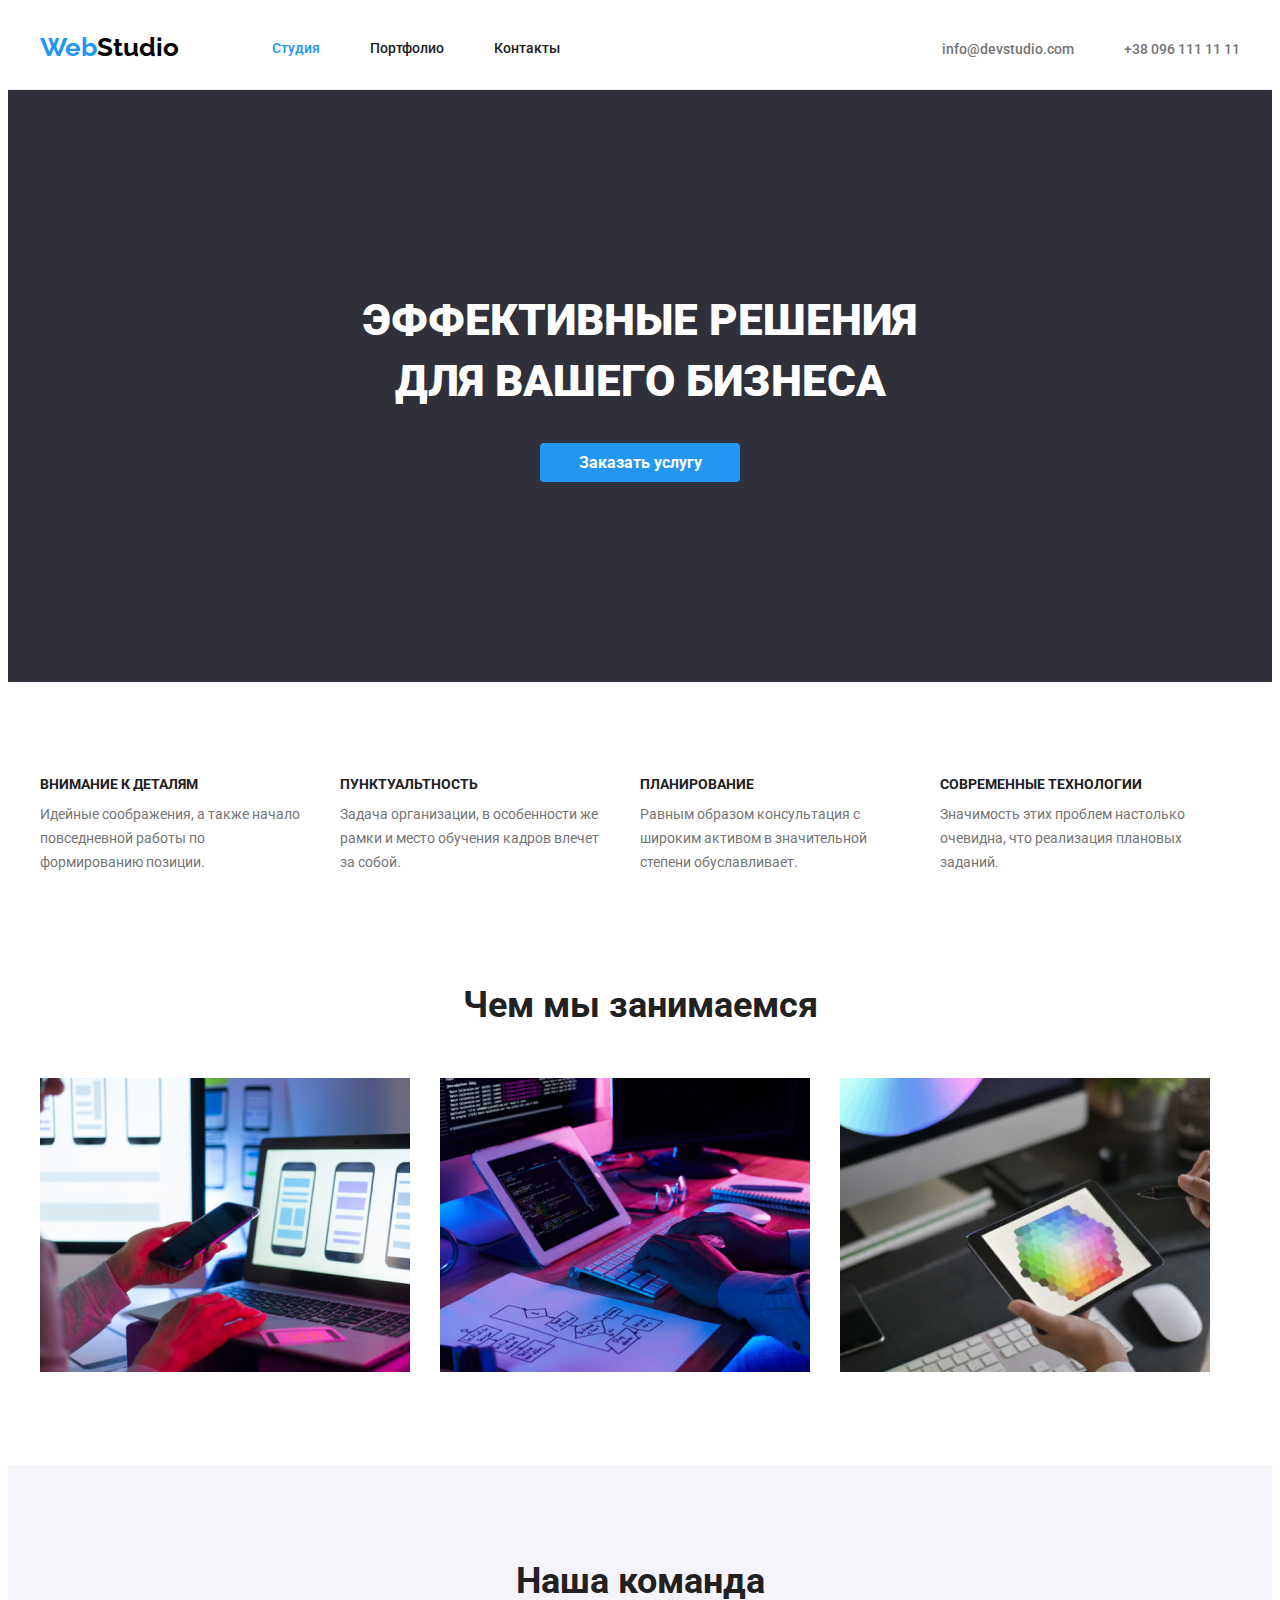
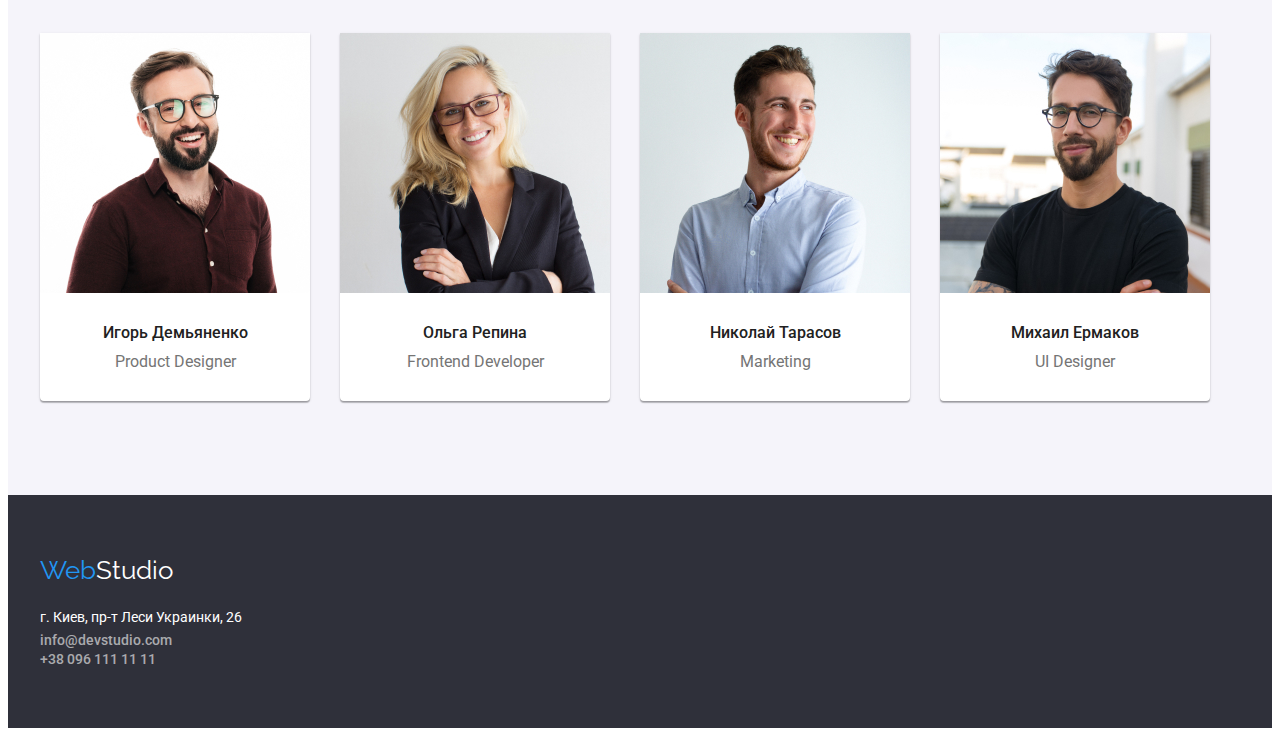
==== index.html @ 7666242a "Initial commit" ====
<!DOCTYPE html>
<html lang="ru">

<head>
    <meta charset="UTF-8">
    <meta http-equiv="X-UA-Compatible" content="IE=edge">
    <meta name="viewport" content="width=device-width, initial-scale=1.0">
    <title>My business</title>
    <link rel="preconnect" href="https://fonts.googleapis.com">
    <link rel="preconnect" href="https://fonts.gstatic.com" crossorigin>
    <link
        href="https://fonts.googleapis.com/css2?family=Raleway:wght@700&family=Roboto:wght@400;500;700;900&display=swap"
        rel="stylesheet">
<link rel="stylesheet" href="https://cdnjs.cloudflare.com/ajax/libs/modern-normalize/1.1.0/modern-normalize.min.css"
    integrity="sha512-wpPYUAdjBVSE4KJnH1VR1HeZfpl1ub8YT/NKx4PuQ5NmX2tKuGu6U/JRp5y+Y8XG2tV+wKQpNHVUX03MfMFn9Q=="
    crossorigin="anonymous" referrerpolicy="no-referrer" />
    <link rel="stylesheet" href="./css/style.css">
</head>

<body>
    <!--Шапка сайта-->
    <header class="heder-line">
    <div class="container header">
        <nav class="nav">
            <a href="index.html" class="logo" lang="en">Web<span class="text-logo">Studio</span></a>
            <ul class="site-nav list">
                <li class="site"> <a href="./index.html" class="link-site current">Студия</a></li>
                <li class="site"> <a href="./portfolio.html" class="link-site">Портфолио</a></li>
                <li class="site"> <a href="./contact.html" class="link-site">Контакты</a></li>
            </ul>
        </nav>

        <ul class="auth-nav list">
            <li class="site"><a href="mailto:info@devstudio.com" class="link-auth">info@devstudio.com</a></li>
            <li class="site"> <a href="tell:+380961111111" class="link-auth">+38 096 111 11 11</a> </li>
        </ul>
    </div>
    </header>

    
    <main>
        <!--Герои-->
        <section class="hero">
            <h1 class="hero-text">ЭФФЕКТИВНЫЕ РЕШЕНИЯ <br> ДЛЯ ВАШЕГО БИЗНЕСА</h1>
            <button type="button" class="button-hero">Заказать услугу</button>
        </section>
    </main>

    
          <!--Преимущества-->
    <section class="benefits section">
        
            <h2 hidden>Для сеймантики</h2>
            <div class="container">
            <ul class="benefits-list">

                <li class="element">
                    <h3 class="benefits-title">ВНИМАНИЕ К ДЕТАЛЯМ</h3>
                    <p class="benefits-text">
                        Идейные соображения, а также начало повседневной работы по формированию позиции.
                    </p>
                </li>
            
                <li class="element">
                    <h3 class="benefits-title">ПУНКТУАЛЬТНОСТЬ</h3>
                    <p class="benefits-text">
                        Задача организации, в особенности же рамки и место обучения кадров влечет за собой.
                    </p>
                </li>
            
                <li class="element">
                    <h3 class="benefits-title">ПЛАНИРОВАНИЕ</h3>
                    <p class="benefits-text">
                        Равным образом консультация с широким активом в значительной степени обуславливает.
                    </p>
                </li>
            
                <li class="element">
                    <h3 class="benefits-title">СОВРЕМЕННЫЕ ТЕХНОЛОГИИ</h3>
                    <p class="benefits-text">
                        Значимость этих проблем настолько очевидна, что реализация плановых заданий.
                    </p>
                </li>
            </ul>
        </div>
        
    </section>


    <!--Примеры работ-->
    <section class="section-work">
        <div class="container">

        <h2 class="work">Чем мы занимаемся</h2>

        <ul class="work-list">
            <li class="foto">
                <img class="image" src="img/box2.jpg" alt="photo box2" width="370" height="294">
            </li>
            <li class="foto">
                <img class="image" src="img/box1.jpg" alt="photo box1" width="370" height="294">
            </li>
            <li class="foto">
                <img class="image" src="img/box3.jpg" alt="photo box3" width="370" height="294">
            </li>
        </ul>
        </div>
    </section>




    <!--Команда-->
    <section class="team section">
        
        <h2 class="team-title">Наша команда</h2>
        <div class="container album">
            <ul class=" team-album">

                <!--Igor-->
                <li class="team-list">
                    <img class="portret" src="img/Igor1.jpg" alt="photo igor" width="270" height="260">
                    <div class="team-info">
                        <h3 class="name-title">Игорь Демьяненко</h3>
                        <p class="position">Product Designer</p>
                    </div>
                </li>

                <!--Olga-->
                <li class="team-list">
                    <img class="portret" src="img/Olga2.jpg" alt="photo olga" width="270" height="260">
                    <div class="team-info">
                        <h3 class="name-title">Ольга Репина</h3>
                        <p class="position">Frontend Developer</p>
                    </div>
                </li>

                <!--Nikolay-->
                <li class="team-list">
                    <img class="portret" src="img/Nikolay3.jpg" alt="photo nikolay" width="270" height="260">
                    <div class="team-info">
                        <h3 class="name-title">Николай Тарасов</h3>
                        <p class="position">Marketing</p>
                    </div>
                </li>

                <!--Mikhail-->
                <li class="team-list">
                    <img class="portret" src="img/Mikhail4.jpg" alt="photo mikhail" width="270" height="260">
                    <div class="team-info">
                        <h3 class="name-title">Михаил Ермаков</h3>
                        <p class="position">UI Designer</p>
                    </div>
                </li>

            </ul>
        </div>
       
    </section>
    
  
   
    <!--Футер-->
    <footer class="footer">
        <div class="container">
            <a href="index.html" class="logo-footer" lang="en">Web<span class="text-logo2">Studio</span></a>
            
            <address class="addres">
                <p class="address-text">г. Киев, пр-т Леси Украинки, 26</p>
                <ul class="addres-link">
                    <li class="link-mail">
                        <a href="mailto:info@devstudio.com" class="link-footer">info@devstudio.com</a>
                    </li>
                    <li class="link-tell">
                        <a href="tell:+380961111111" class="link-footer">+38 096 111 11 11</a>
                    </li>
                </ul>
            </address>
        </div>
    </footer>


</body>

</html>
---- css/style.css ----
:root {
    --primary-text-color: #212121;
    --text-color: #757575;
    --accent-color: #2196F3;
    --primari-white-color: #ffffff;
}


body {
    background-color: var(--primari-white-color);
    font-family: 'Roboto', sans-serif;
}

li {
    list-style-type: none;
}

a {
    text-decoration: none;
}

.list {
    padding: 0px;
    margin: 0px;
}

/*Шапка сайта*/

.heder-line {
    border-bottom: 1px solid #ECECEC;
}

.header {
    display: flex;
    align-items: center;
    
}

.nav {
    display: flex;
}

.logo {
    color: var(--accent-color);
    font-family: 'Raleway', sans-serif;
    font-weight: 700;
    font-size: 26px;
    line-height: 1.2;
    padding-top: 24px;
    padding-bottom: 25px;
    }

.text-logo {
    color: black;
}



.site-nav .link-site.current {
    color: var(--accent-color);
}

.site-nav {
    display: flex;
    margin-left: 93px;
}

.site-nav .site + .site {
    margin-left: 50px;
}

.link-auth:hover,
.link-site:hover {
    color: var(--accent-color);
}

.link-site:focus .link-auth:focus {
    color: var(--accent-color);
}

.link-site {
    display: block;
    color: var(--primary-text-color);
    font-weight: 500;
    font-size: 14px;
    line-height: 1.2;
    padding-top: 32px;
    padding-bottom: 32px;


}

.auth-nav {
    display: flex;
    margin-left: auto;
}

.auth-nav .site + .site {
    margin-left: 50px;
}

.link-auth {
    color: var(--text-color);
    font-weight: 500;
    font-size: 14px;
    line-height: 1.2;
    padding-top: 32px;
    padding-bottom: 32px;
}

.container {
    margin-left: auto;
    margin-right: auto;
    width: 1200px;
    padding-left: 15px;
    padding-right: 15px;
}

/*Герои*/
.hero {
    background-color: #2F303A;
    text-align: center;
    padding-top: 200px;
    padding-bottom: 200px;
}

.hero-text {
    margin-top: 0px;
    margin-bottom: 30px;
    color: var(--primari-white-color);
    font-weight: 900;
    font-size: 44px;
    line-height: 1.4;
    
}

.button-hero {
    background-color: var(--accent-color);
    color: var(--primari-white-color);
    font-family: inherit;
    font-weight: 700;
    font-size: 16px;
    line-height: 1.2;
    cursor: pointer;
    padding: 10px 32px;
    border-radius: 4px;
    text-align: center;
    border: none;
    min-width: 200px;
    
}

.button-hero:hover,
.button-hero:focus {
    background-color: #188CE8;
}


/*Преимущества*/

.section {
    padding-top: 94px;
    padding-bottom: 94px;
}

.benefits-list > .element+.element {
margin-left: 30px;
}


.benefits-list > .element {
    width: 270px;
}

.benefits-list {
    margin-top: 0px;
    display: flex;
    padding-inline-start: 0px;
        
}



.benefits-title {
    margin-top: 0px;
    margin-bottom: 10px;
    color: var(--primary-text-color);
    font-weight: 700;
    font-size: 14px;
    line-height: 1.2;
}

.benefits-text {
    margin-top: 0px;
    margin-bottom: 0px;
    color: var(--text-color);
    font-weight: 400;
    font-size: 14px;
    line-height: 1.7;
}

/*Примеры работ*/

.section-work {
    padding-bottom: 94px;
}

.work {
    margin-top: 0px;
    margin-bottom: 50px;
    color: var(--primary-text-color);
    font-weight: 700;
    font-size: 36px;
    line-height: 1.2;
    text-align: center;
    
}

.work-list {
    display: flex;
    margin-top: 0px;
    margin-bottom: 0px;
    padding-inline-start: 0px;
}

.work-list > .foto + .foto {
    margin-left: 30px;
}

.image {
    display: block;
}

/*Команда*/
.team {
    background-color: #F5F4FA;
    
}


.team-album {
    display: flex;
    padding-inline-start: 0px;
    margin-top: 0px;
    margin-bottom: 0px;
    
}

.team-album > .team-list + .team-list {
    margin-left: 30px;
}

.team-list {
    background-color: var(--primari-white-color);
    text-align: center;
    width: 270px;
    border-radius: 0px 0px 4px 4px;
    box-shadow: 0px 1px 3px 0px rgba(0, 0, 0, 0.12), 
    0px 1px 1px 0px rgba(0, 0, 0, 0.14), 0px 2px 1px 0px rgba(0, 0, 0, 0.2);
    
}

.team-title {
    color: var(--primary-text-color);
    font-weight: 700;
    font-size: 36px;
    line-height: 1.2;
    text-align: center;
    margin-top: 0px;
   
    
}

.portret {
    display: block;
}

.team-info {
    padding-top: 30px;
    padding-bottom: 30px;
}

.name-title {
    color: var(--primary-text-color);
    font-weight: 500;
    font-size: 16px;
    line-height: 1.2;
    margin-top: 0px;
    margin-bottom: 10px;
}

.position {
    color: var(--text-color);
    font-weight: 400;
    font-size: 16px;
    line-height: 1.2;
    margin-top: 0px;
    margin-bottom: 0px;
    
}

/*Футер*/
.footer {
    background-color: #2F303A;
    padding-top: 60px;
    padding-bottom: 60px;   
}


.link-footer:hover,
.link-footer:focus {
    color: var(--accent-color);
}

.logo-footer {
    color: var(--accent-color);
    font-family: 'Raleway', sans-serif;
    font-weight: 400;
    font-size: 26px;
    line-height: 1.2;

}

.text-logo2 {
    color: #FFFFFF;
}

.addres{
margin-top: 20px;
font-style: inherit;
}

.address-text {
    color: var(--primari-white-color);
    font-style: normal;
    font-weight: 400;
    font-size: 14px;
    line-height: 1.7;
    margin-top: 0px;
    margin-bottom: 0px;
}

.addres-link {
    padding-left: 0px;
    margin: 0px;
}

.link-mail {
   
    margin-bottom: 0px;
    margin-top: 0px;
    margin-bottom: 0px;
}

.link-tell {
    padding-top: 0px;
    margin-bottom: 0px;
}

.link-footer {
    color: rgba(255, 255, 255, 0.6);
    font-weight: 500;
    font-size: 14px;
    line-height: 1.2;
    padding-top: 9px;

}




/*Портфолио фильтр*/

.portfolio {
    margin-top: 94px;
    margin-bottom: 94px;
}

.filter {
    display: flex;
    margin-top: 0px;
    margin-bottom: 50px;
    justify-content: center;
    padding-inline-start: 0px;
}

.filter button {
    font-family: inherit;
    font-weight: 500;
    font-size: 16px;
    line-height: 1.6;
    color: var(--primary-text-color);
    background-color: #F5F4FA;
    cursor: pointer;
    padding: 6px 22px;
    border-radius: 4px;
    display: inline-block;
    text-align: center;
    border: none;
    margin-bottom: 0px;
}

.filter > .filter-button + .filter-button {
    margin-left: 8px;
}

.filter .current {
    background-color: var(--accent-color);
    color: var(--primari-white-color);
}

.filter button:hover,
.filter button:focus {
    background-color: var(--accent-color);
    color: var(--primari-white-color);
}

.button-all {
    min-width: 73px;
}

.button-site {
    min-width: 128px;
}

.button-app {
    min-width: 145px;
}

.button-desighn {
    min-width: 103px;
}

.button-marketing {
    min-width: 130px;
}

/*Сайты*/

.cards {
    display: flex;
    flex-wrap: wrap;
    margin-top: 0px;
    padding-inline-start: 0px;
    
}
.cards-item img {
    display: block;
}

.cards-item {
    
    margin-bottom: 30px;
    margin-right: 30px;
}

.cards-item:nth-child(3n) {
    margin-right: 0px;
}

.cards-item:nth-last-child(-n + 3){
    margin-bottom: 0px;
}

.text-portfolio {
    padding: 20px 24px;
    
   
}

.name-portfolio {
    font-weight: 700;
    font-size: 18px;
    line-height: 2;
    color: var(--primary-text-color);
    margin-top: 0px;
    margin-bottom: 4px;
}

.work-portfolio {
    font-weight: 400;
    font-size: 16px;
    line-height: 1.9;
    color: var(--text-color);
    margin-top: 0px;
    margin-bottom: 0px;
}

.border {
    width: 370px;
    border-left: 1px solid rgba(238, 238, 238, 1);
    border-right: 1px solid rgba(238, 238, 238, 1);
    border-bottom: 1px solid rgba(238, 238, 238, 1);
}
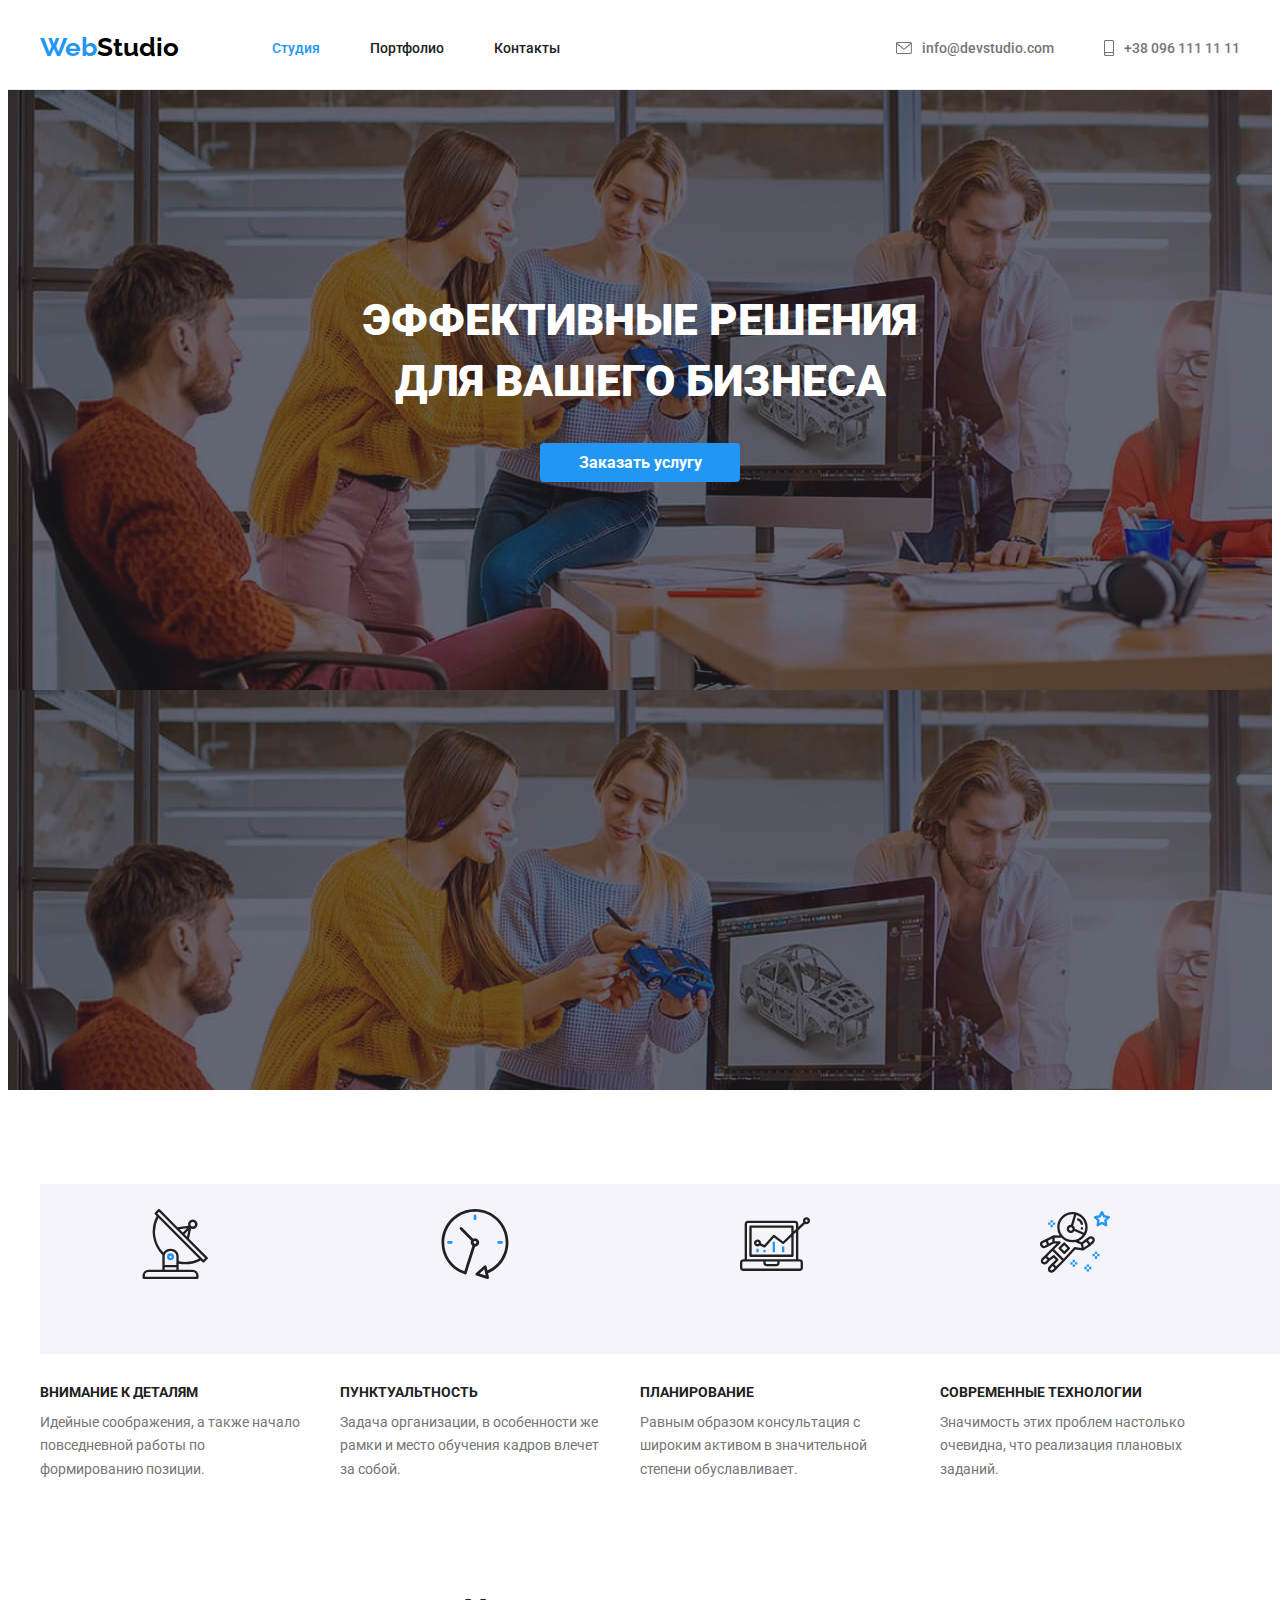
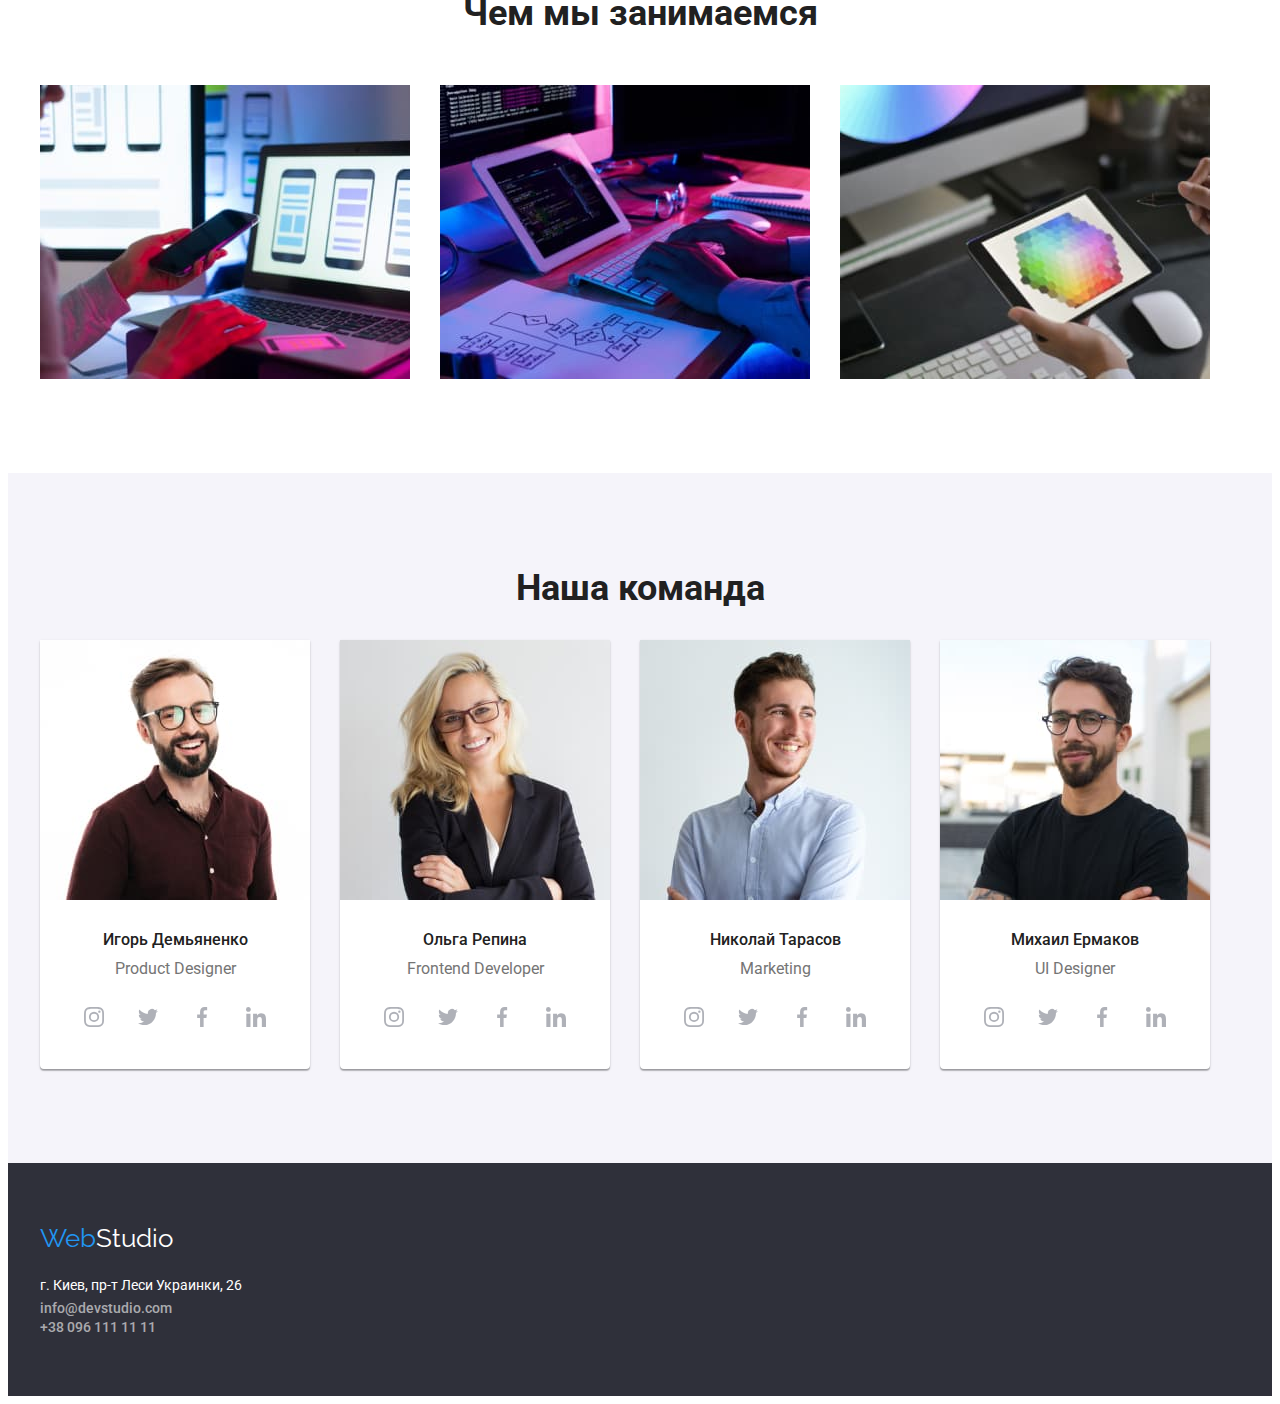
==== commit 88a9a353: "commit svg" ====
--- a/index.html
+++ b/index.html
@@ -29,10 +29,24 @@
                 <li class="site"> <a href="./contact.html" class="link-site">Контакты</a></li>
             </ul>
         </nav>
-
+           
         <ul class="auth-nav list">
-            <li class="site"><a href="mailto:info@devstudio.com" class="link-auth">info@devstudio.com</a></li>
-            <li class="site"> <a href="tell:+380961111111" class="link-auth">+38 096 111 11 11</a> </li>
+            <li class="site">
+                <a href="mailto:info@devstudio.com" class="link-auth">
+                    <svg class="mail-icon" width="16" height="12">
+                        <use href="./img/sprite.svg#icon-envelope"></use>
+                    </svg> info@devstudio.com
+                </a>
+            </li>
+
+            <li class="site">
+                <a href="tell:+380961111111" class="link-auth">
+                    <svg class="tell-icon" width="10" height="16">
+                        <use href="./img/sprite.svg#icon-smartphone"></use>
+                    </svg>
+                +38 096 111 11 11
+                </a> 
+            </li>
         </ul>
     </div>
     </header>
@@ -55,6 +69,11 @@
             <ul class="benefits-list">
 
                 <li class="element">
+                    <div class="element-icon">
+                        <svg class="benefits-icon" width="70" height="70">
+                            <use href="./img/sprite.svg#icon-sputnik"></use>
+                        </svg>
+                    </div>
                     <h3 class="benefits-title">ВНИМАНИЕ К ДЕТАЛЯМ</h3>
                     <p class="benefits-text">
                         Идейные соображения, а также начало повседневной работы по формированию позиции.
@@ -62,6 +81,11 @@
                 </li>
             
                 <li class="element">
+                    <div class="element-icon">
+                        <svg class="benefits-icon" width="70" height="70">
+                            <use href="./img/sprite.svg#icon-clock"></use>
+                        </svg>
+                    </div>
                     <h3 class="benefits-title">ПУНКТУАЛЬТНОСТЬ</h3>
                     <p class="benefits-text">
                         Задача организации, в особенности же рамки и место обучения кадров влечет за собой.
@@ -69,6 +93,11 @@
                 </li>
             
                 <li class="element">
+                    <div class="element-icon">
+                        <svg class="benefits-icon" width="70" height="70">
+                            <use href="./img/sprite.svg#icon-diagram"></use>
+                        </svg>
+                    </div>
                     <h3 class="benefits-title">ПЛАНИРОВАНИЕ</h3>
                     <p class="benefits-text">
                         Равным образом консультация с широким активом в значительной степени обуславливает.
@@ -76,6 +105,11 @@
                 </li>
             
                 <li class="element">
+                    <div class="element-icon">
+                        <svg class="benefits-icon" width="70" height="70">
+                            <use href="./img/sprite.svg#icon-astronaut"></use>
+                        </svg>
+                    </div>
                     <h3 class="benefits-title">СОВРЕМЕННЫЕ ТЕХНОЛОГИИ</h3>
                     <p class="benefits-text">
                         Значимость этих проблем настолько очевидна, что реализация плановых заданий.
@@ -123,6 +157,36 @@
                     <div class="team-info">
                         <h3 class="name-title">Игорь Демьяненко</h3>
                         <p class="position">Product Designer</p>
+                        <ul class="team-icon-list">
+                            <li class="team-icon">
+                                <a href="" class="team-link">
+                                    <svg class="social-icon" width="20" height="20">
+                                        <use href="./img/sprite.svg#icon-instagram"></use>
+                                    </svg>
+                                </a>
+                            </li>
+                            <li class="team-icon">
+                                <a href="" class="team-link">
+                                    <svg class="social-icon" width="20" height="20">
+                                        <use href="./img/sprite.svg#icon-twitter"></use>
+                                    </svg>
+                                </a>
+                            </li>
+                            <li class="team-icon">
+                                <a href="" class="team-link">
+                                    <svg class="social-icon" width="20" height="20">
+                                        <use href="./img/sprite.svg#icon-facebook"></use>
+                                    </svg>
+                                </a>
+                            </li>
+                            <li class="team-icon">
+                                <a href="" class="team-link">
+                                    <svg class="social-icon" width="20" height="20">
+                                        <use href="./img/sprite.svg#icon-linkedin"></use>
+                                    </svg>
+                                </a>
+                            </li>
+                        </ul>
                     </div>
                 </li>
 
@@ -132,6 +196,36 @@
                     <div class="team-info">
                         <h3 class="name-title">Ольга Репина</h3>
                         <p class="position">Frontend Developer</p>
+                        <ul class="team-icon-list">
+                            <li class="team-icon">
+                                <a href="" class="team-link">
+                                    <svg class="social-icon" width="20" height="20">
+                                        <use href="./img/sprite.svg#icon-instagram"></use>
+                                    </svg>
+                                </a>
+                            </li>
+                            <li class="team-icon">
+                                <a href="" class="team-link">
+                                    <svg class="social-icon" width="20" height="20">
+                                        <use href="./img/sprite.svg#icon-twitter"></use>
+                                    </svg>
+                                </a>
+                            </li>
+                            <li class="team-icon">
+                                <a href="" class="team-link">
+                                    <svg class="social-icon" width="20" height="20">
+                                        <use href="./img/sprite.svg#icon-facebook"></use>
+                                    </svg>
+                                </a>
+                            </li>
+                            <li class="team-icon">
+                                <a href="" class="team-link">
+                                    <svg class="social-icon" width="20" height="20">
+                                        <use href="./img/sprite.svg#icon-linkedin"></use>
+                                    </svg>
+                                </a>
+                            </li>
+                        </ul>
                     </div>
                 </li>
 
@@ -141,6 +235,36 @@
                     <div class="team-info">
                         <h3 class="name-title">Николай Тарасов</h3>
                         <p class="position">Marketing</p>
+                        <ul class="team-icon-list">
+                            <li class="team-icon">
+                                <a href="" class="team-link">
+                                    <svg class="social-icon" width="20" height="20">
+                                        <use href="./img/sprite.svg#icon-instagram"></use>
+                                    </svg>
+                                </a>
+                            </li>
+                            <li class="team-icon">
+                                <a href="" class="team-link">
+                                    <svg class="social-icon" width="20" height="20">
+                                        <use href="./img/sprite.svg#icon-twitter"></use>
+                                    </svg>
+                                </a>
+                            </li>
+                            <li class="team-icon">
+                                <a href="" class="team-link">
+                                    <svg class="social-icon" width="20" height="20">
+                                        <use href="./img/sprite.svg#icon-facebook"></use>
+                                    </svg>
+                                </a>
+                            </li>
+                            <li class="team-icon">
+                                <a href="" class="team-link">
+                                    <svg class="social-icon" width="20" height="20">
+                                        <use href="./img/sprite.svg#icon-linkedin"></use>
+                                    </svg>
+                                </a>
+                            </li>
+                        </ul>
                     </div>
                 </li>
 
@@ -150,6 +274,36 @@
                     <div class="team-info">
                         <h3 class="name-title">Михаил Ермаков</h3>
                         <p class="position">UI Designer</p>
+                        <ul class="team-icon-list">
+                            <li class="team-icon">
+                                <a href="" class="team-link">
+                                    <svg class="social-icon" width="20" height="20">
+                                        <use href="./img/sprite.svg#icon-instagram"></use>
+                                    </svg>
+                                </a>
+                            </li>
+                            <li class="team-icon">
+                                <a href="" class="team-link">
+                                    <svg class="social-icon" width="20" height="20">
+                                        <use href="./img/sprite.svg#icon-twitter"></use>
+                                    </svg>
+                                </a>
+                            </li>
+                            <li class="team-icon">
+                                <a href="" class="team-link">
+                                    <svg class="social-icon" width="20" height="20">
+                                        <use href="./img/sprite.svg#icon-facebook"></use>
+                                    </svg>
+                                </a>
+                            </li>
+                            <li class="team-icon">
+                                <a href="" class="team-link">
+                                    <svg class="social-icon" width="20" height="20">
+                                        <use href="./img/sprite.svg#icon-linkedin"></use>
+                                    </svg>
+                                </a>
+                            </li>
+                        </ul>
                     </div>
                 </li>
 
--- a/css/style.css
+++ b/css/style.css
@@ -100,13 +100,27 @@
     margin-left: 50px;
 }
 
+.mail-icon {
+    margin-right: 10px; 
+    fill: currentColor;
+}
+
+.tell-icon {
+    margin-right: 10px;
+    fill: currentColor;
+}
+
+
 .link-auth {
+    display: inline-flex;
+    align-items: center;
     color: var(--text-color);
     font-weight: 500;
     font-size: 14px;
     line-height: 1.2;
     padding-top: 32px;
     padding-bottom: 32px;
+    fill: #757575;
 }
 
 .container {
@@ -123,6 +137,16 @@
     text-align: center;
     padding-top: 200px;
     padding-bottom: 200px;
+    max-width: 1600px;
+    height: 600px;
+    margin-left: auto;
+    margin-right: auto;
+    background-image: linear-gradient(to right,
+    rgba(47, 48, 58, 0.4), 
+    rgba(47, 48, 58, 0.4) ) , 
+    url(../img/Img.jpg);
+    
+    
 }
 
 .hero-text {
@@ -162,6 +186,14 @@
 .section {
     padding-top: 94px;
     padding-bottom: 94px;
+}
+
+.element-icon {
+    width: 270px;
+    height: 120px;
+    padding: 25px 100px;
+    margin-bottom: 30px;
+    background-color: #F5F4FA;
 }
 
 .benefits-list > .element+.element {
@@ -296,8 +328,47 @@
     font-size: 16px;
     line-height: 1.2;
     margin-top: 0px;
-    margin-bottom: 0px;
-    
+    margin-bottom: 16px;
+    
+}
+
+.team-icon-list {
+    display: flex;
+    padding: 0px;
+    margin: 0px 32px 0px 32px;
+}
+
+.team-icon-list .team-icon + .team-icon {
+    margin-left: 10px;
+}
+
+.team-icon {
+    display: flex;
+    width: 44px;
+    height: 44px;
+    
+    
+    background-color:#FFFFFF;
+    fill: #AFB1B8;
+}
+
+.team-link {
+    margin: 0px;
+    padding: 12px;
+    background-color: #FFFFFF;
+    fill: #AFB1B8;
+    border-radius: 50%;
+}
+
+.team-link:hover {
+    background-color: var(--accent-color);
+    fill: #FFFFFF;
+}
+
+.social-icon {
+    display: flex;
+    margin: 0px;
+    padding: 0px;
 }
 
 /*Футер*/
@@ -453,6 +524,7 @@
     
     margin-bottom: 30px;
     margin-right: 30px;
+    
 }
 
 .cards-item:nth-child(3n) {
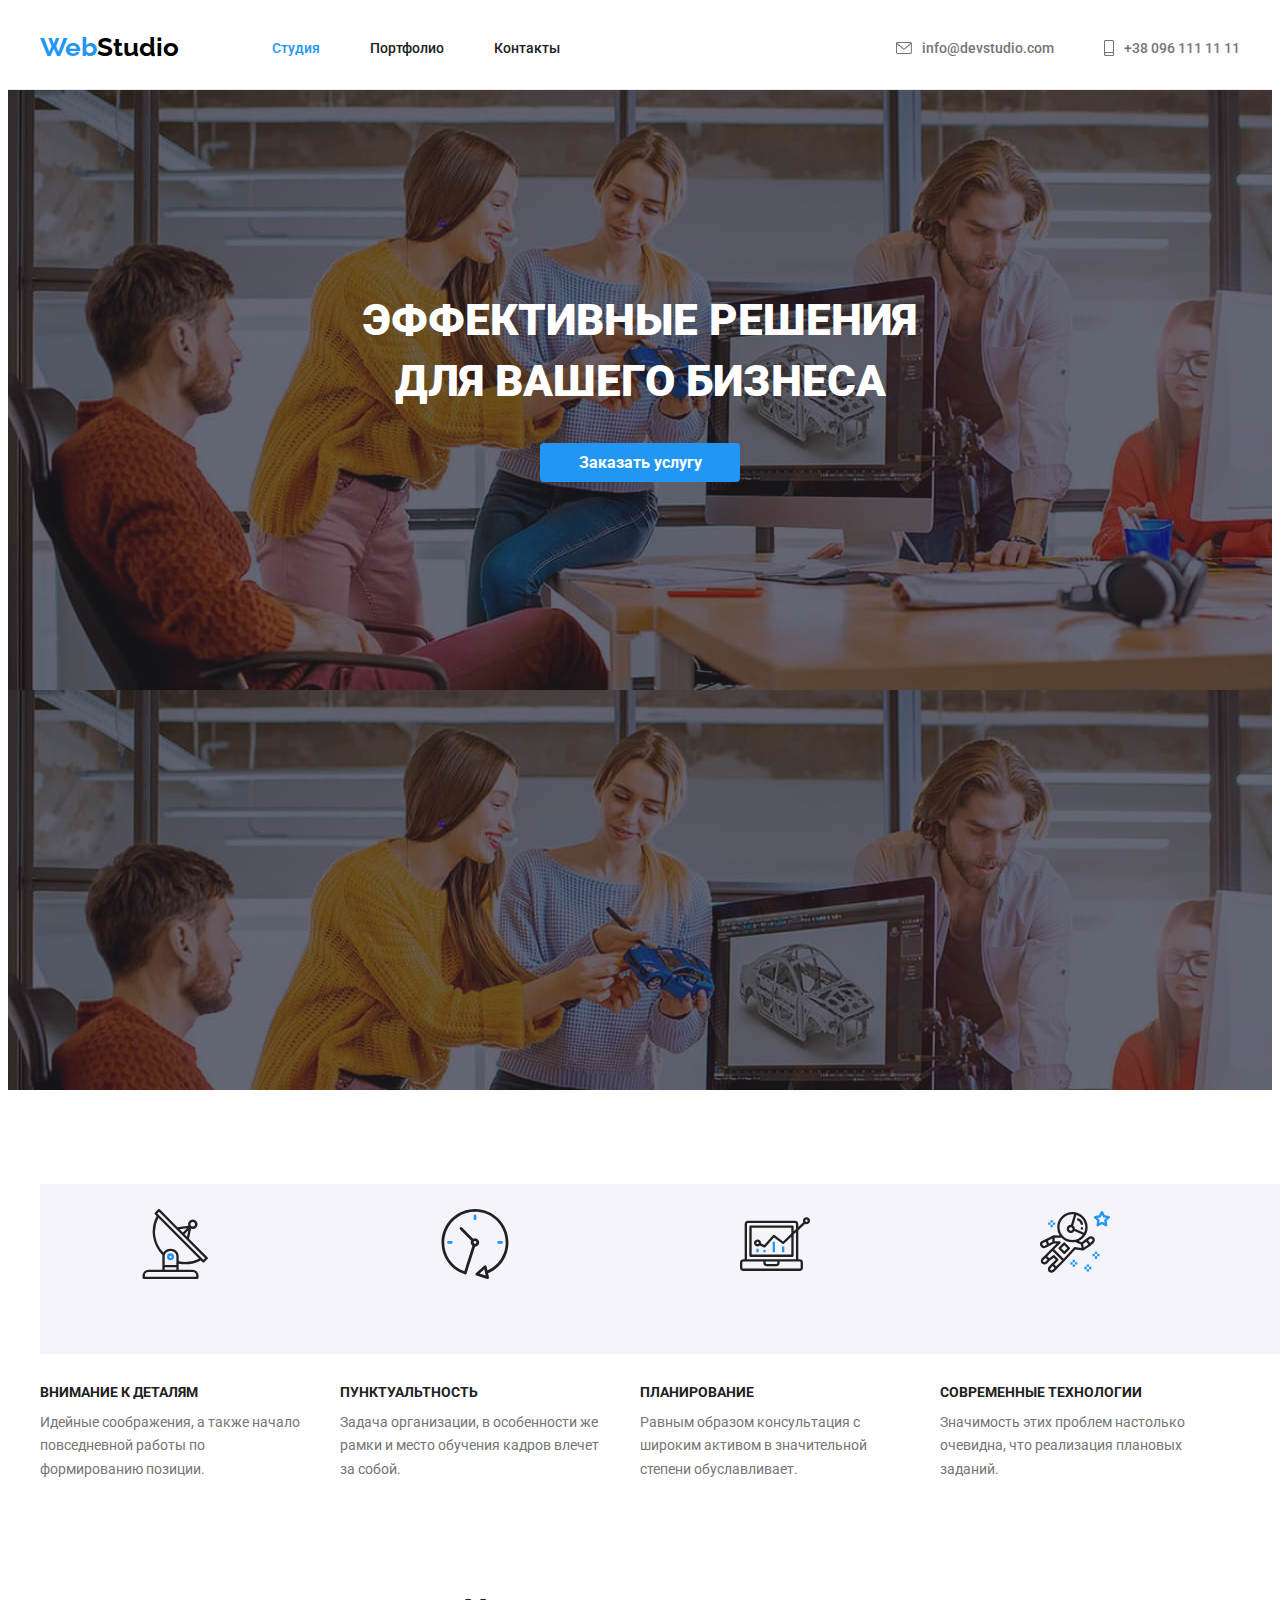
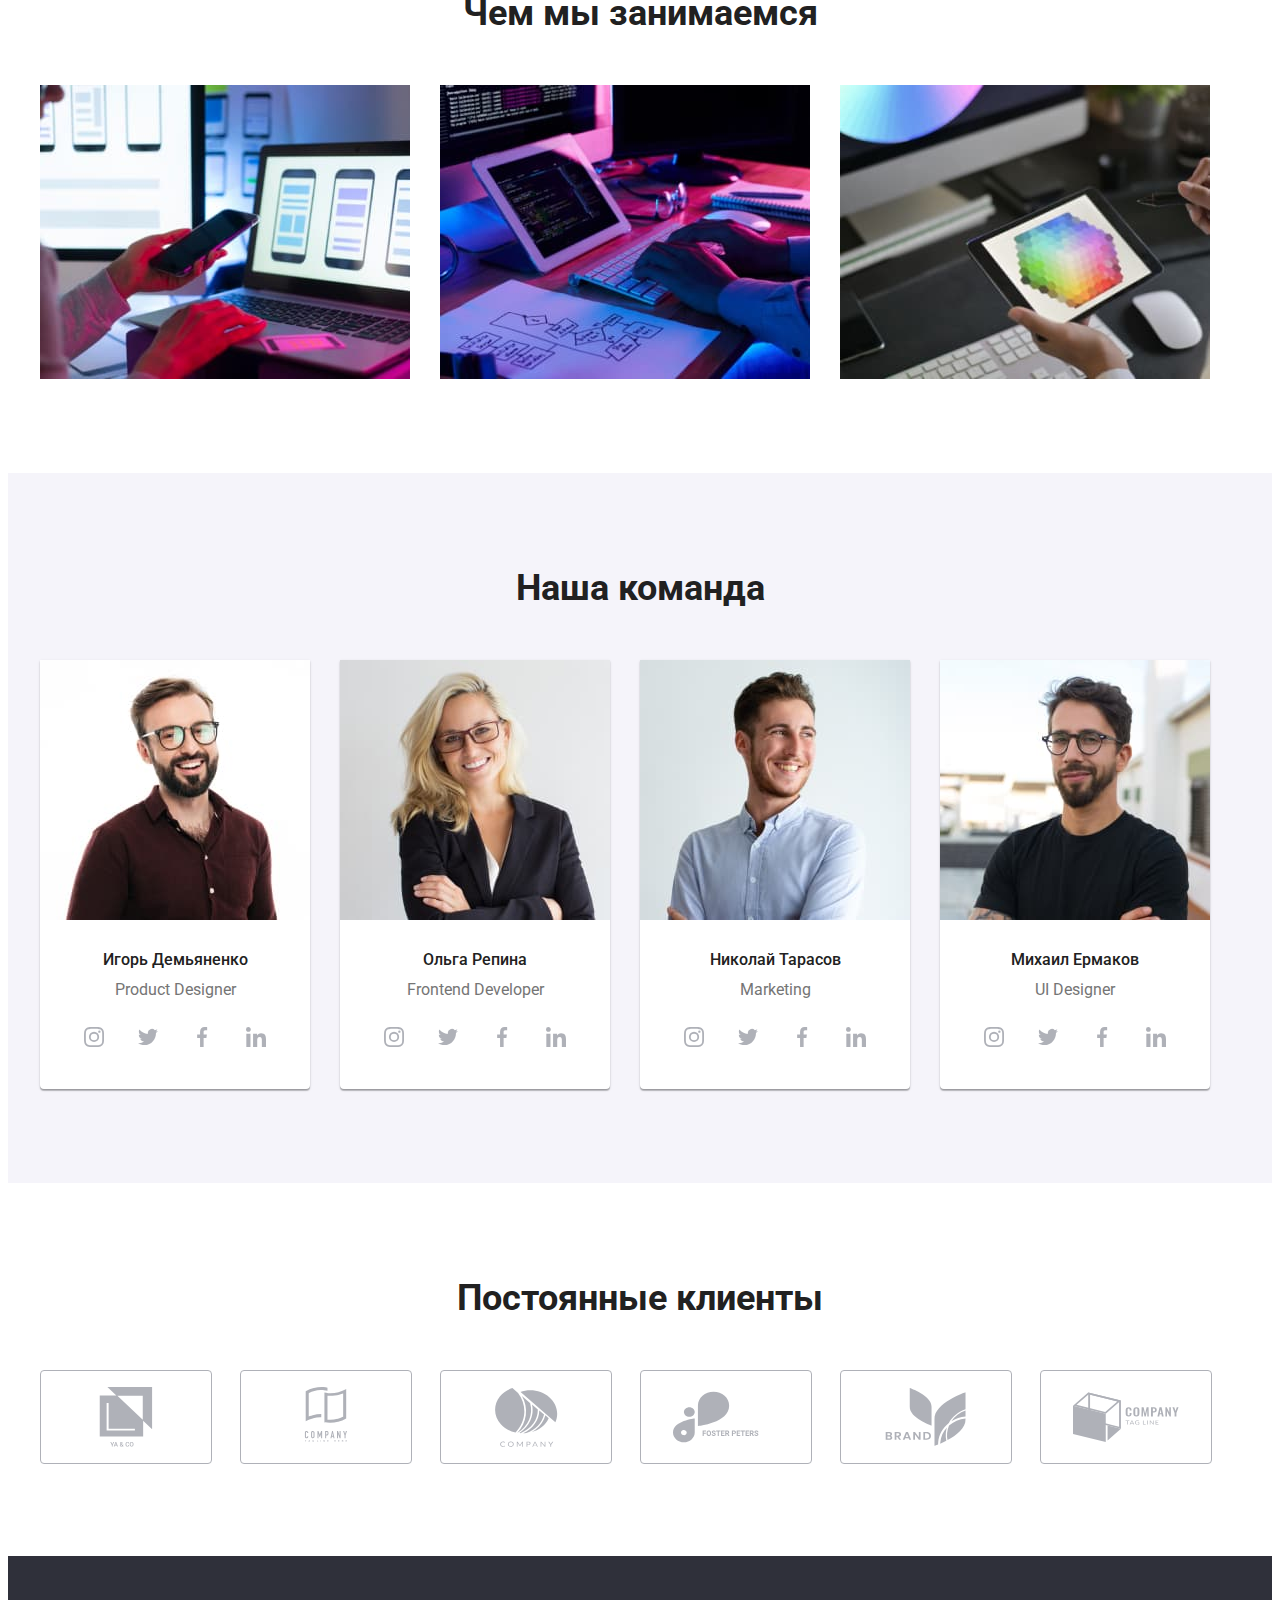
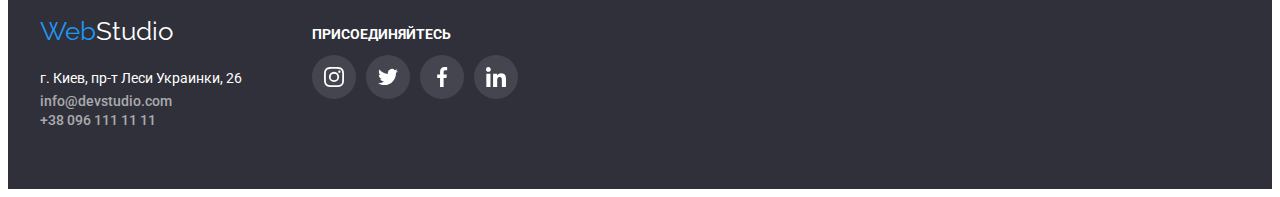
==== commit 0575c591: "ICON FUTER" ====
--- a/index.html
+++ b/index.html
@@ -158,6 +158,7 @@
                         <h3 class="name-title">Игорь Демьяненко</h3>
                         <p class="position">Product Designer</p>
                         <ul class="team-icon-list">
+
                             <li class="team-icon">
                                 <a href="" class="team-link">
                                     <svg class="social-icon" width="20" height="20">
@@ -165,6 +166,7 @@
                                     </svg>
                                 </a>
                             </li>
+
                             <li class="team-icon">
                                 <a href="" class="team-link">
                                     <svg class="social-icon" width="20" height="20">
@@ -172,6 +174,7 @@
                                     </svg>
                                 </a>
                             </li>
+
                             <li class="team-icon">
                                 <a href="" class="team-link">
                                     <svg class="social-icon" width="20" height="20">
@@ -179,6 +182,7 @@
                                     </svg>
                                 </a>
                             </li>
+
                             <li class="team-icon">
                                 <a href="" class="team-link">
                                     <svg class="social-icon" width="20" height="20">
@@ -186,6 +190,7 @@
                                     </svg>
                                 </a>
                             </li>
+
                         </ul>
                     </div>
                 </li>
@@ -197,6 +202,7 @@
                         <h3 class="name-title">Ольга Репина</h3>
                         <p class="position">Frontend Developer</p>
                         <ul class="team-icon-list">
+
                             <li class="team-icon">
                                 <a href="" class="team-link">
                                     <svg class="social-icon" width="20" height="20">
@@ -204,6 +210,7 @@
                                     </svg>
                                 </a>
                             </li>
+
                             <li class="team-icon">
                                 <a href="" class="team-link">
                                     <svg class="social-icon" width="20" height="20">
@@ -211,6 +218,7 @@
                                     </svg>
                                 </a>
                             </li>
+
                             <li class="team-icon">
                                 <a href="" class="team-link">
                                     <svg class="social-icon" width="20" height="20">
@@ -218,6 +226,7 @@
                                     </svg>
                                 </a>
                             </li>
+
                             <li class="team-icon">
                                 <a href="" class="team-link">
                                     <svg class="social-icon" width="20" height="20">
@@ -225,6 +234,7 @@
                                     </svg>
                                 </a>
                             </li>
+
                         </ul>
                     </div>
                 </li>
@@ -236,6 +246,7 @@
                         <h3 class="name-title">Николай Тарасов</h3>
                         <p class="position">Marketing</p>
                         <ul class="team-icon-list">
+
                             <li class="team-icon">
                                 <a href="" class="team-link">
                                     <svg class="social-icon" width="20" height="20">
@@ -243,6 +254,7 @@
                                     </svg>
                                 </a>
                             </li>
+
                             <li class="team-icon">
                                 <a href="" class="team-link">
                                     <svg class="social-icon" width="20" height="20">
@@ -250,6 +262,7 @@
                                     </svg>
                                 </a>
                             </li>
+
                             <li class="team-icon">
                                 <a href="" class="team-link">
                                     <svg class="social-icon" width="20" height="20">
@@ -257,6 +270,7 @@
                                     </svg>
                                 </a>
                             </li>
+
                             <li class="team-icon">
                                 <a href="" class="team-link">
                                     <svg class="social-icon" width="20" height="20">
@@ -264,6 +278,7 @@
                                     </svg>
                                 </a>
                             </li>
+
                         </ul>
                     </div>
                 </li>
@@ -275,6 +290,7 @@
                         <h3 class="name-title">Михаил Ермаков</h3>
                         <p class="position">UI Designer</p>
                         <ul class="team-icon-list">
+
                             <li class="team-icon">
                                 <a href="" class="team-link">
                                     <svg class="social-icon" width="20" height="20">
@@ -282,6 +298,7 @@
                                     </svg>
                                 </a>
                             </li>
+
                             <li class="team-icon">
                                 <a href="" class="team-link">
                                     <svg class="social-icon" width="20" height="20">
@@ -289,6 +306,7 @@
                                     </svg>
                                 </a>
                             </li>
+
                             <li class="team-icon">
                                 <a href="" class="team-link">
                                     <svg class="social-icon" width="20" height="20">
@@ -296,6 +314,7 @@
                                     </svg>
                                 </a>
                             </li>
+
                             <li class="team-icon">
                                 <a href="" class="team-link">
                                     <svg class="social-icon" width="20" height="20">
@@ -303,6 +322,7 @@
                                     </svg>
                                 </a>
                             </li>
+
                         </ul>
                     </div>
                 </li>
@@ -311,12 +331,71 @@
         </div>
        
     </section>
-    
-  
-   
+
+    <!--Clients-->
+
+    <section class="clients">
+        <div class="container">
+            <h2 class="clients-tile">Постоянные клиенты</h2>
+            <ul class="clients-list">
+
+                <li class="clients-element">
+                    <a href="" class="clients-link">
+                        <svg class="clients-icon" width="106" height="60">
+                            <use href="./img/sprite.svg#icon-group1comp"></use>
+                        </svg>
+                    </a>
+                </li>
+
+                <li class="clients-element">
+                    <a href="" class="clients-link">
+                        <svg class="clients-icon" width="106" height="60">
+                            <use href="./img/sprite.svg#icon-group2comp"></use>
+                        </svg>
+                    </a>
+                </li>
+
+                <li class="clients-element">
+                    <a href="" class="clients-link">
+                        <svg class="clients-icon" width="106" height="60">
+                            <use href="./img/sprite.svg#icon-group3comp"></use>
+                        </svg>
+                    </a>
+                </li>
+
+                <li class="clients-element">
+                    <a href="" class="clients-link">
+                        <svg class="clients-icon" width="106" height="60">
+                            <use href="./img/sprite.svg#icon-group4comp"></use>
+                        </svg>
+                    </a>
+                </li>
+
+                <li class="clients-element">
+                    <a href="" class="clients-link">
+                        <svg class="clients-icon" width="106" height="60">
+                            <use href="./img/sprite.svg#icon-group5comp"></use>
+                        </svg>
+                    </a>
+                </li>
+
+                <li class="clients-element">
+                    <a href="" class="clients-link">
+                        <svg class="clients-icon" width="106" height="60">
+                            <use href="./img/sprite.svg#icon-group6comp"></use>
+                        </svg>
+                    </a>
+                </li>
+
+            </ul>
+        </div>
+    </section>
+
     <!--Футер-->
     <footer class="footer">
-        <div class="container">
+        <div class="container footer-element">
+
+            <div>
             <a href="index.html" class="logo-footer" lang="en">Web<span class="text-logo2">Studio</span></a>
             
             <address class="addres">
@@ -330,7 +409,53 @@
                     </li>
                 </ul>
             </address>
+            </div>
+
+            <div class="footer-box">
+
+                <h2 class="Box-title">ПРИСОЕДИНЯЙТЕСЬ</h2>
+
+                <ul class="footer-list">
+                
+                    <li class="footer-element">
+                        <a href="" class="box-link">
+                            <svg class="icon-box" width="20" height="20">
+                                <use href="./img/sprite.svg#icon-instagram"></use>
+                            </svg>
+                        </a>
+                    </li>
+                
+                    <li class="footer-element">
+                        <a href="" class="box-link">
+                            <svg class="icon-box" width="20" height="20">
+                                <use href="./img/sprite.svg#icon-twitter"></use>
+                            </svg>
+                        </a>
+                    </li>
+                
+                    <li class="footer-element">
+                        <a href="" class="box-link">
+                            <svg class="icon-box" width="20" height="20">
+                                <use href="./img/sprite.svg#icon-facebook"></use>
+                            </svg>
+                        </a>
+                    </li>
+                
+                    <li class="footer-element">
+                        <a href="" class="box-link">
+                            <svg class="icon-box" width="20" height="20">
+                                <use href="./img/sprite.svg#icon-linkedin"></use>
+                            </svg>
+                        </a>
+                    </li>
+                
+                </ul>
+
+            </div>
+
         </div>
+
+        
     </footer>
 
 
--- a/css/style.css
+++ b/css/style.css
@@ -73,10 +73,13 @@
 .link-auth:hover,
 .link-site:hover {
     color: var(--accent-color);
-}
-
-.link-site:focus .link-auth:focus {
+    fill: #2196F3;
+}
+
+.link-site:focus,
+.link-auth:focus {
     color: var(--accent-color);
+    fill: #2196F3;
 }
 
 .link-site {
@@ -300,6 +303,7 @@
     line-height: 1.2;
     text-align: center;
     margin-top: 0px;
+    margin-bottom: 50px;
    
     
 }
@@ -342,17 +346,10 @@
     margin-left: 10px;
 }
 
-.team-icon {
-    display: flex;
-    width: 44px;
-    height: 44px;
-    
-    
-    background-color:#FFFFFF;
-    fill: #AFB1B8;
-}
+
 
 .team-link {
+    display: flex;
     margin: 0px;
     padding: 12px;
     background-color: #FFFFFF;
@@ -360,7 +357,8 @@
     border-radius: 50%;
 }
 
-.team-link:hover {
+.team-link:hover,
+.team-link:focus {
     background-color: var(--accent-color);
     fill: #FFFFFF;
 }
@@ -369,6 +367,62 @@
     display: flex;
     margin: 0px;
     padding: 0px;
+}
+
+/*Clients*/
+
+.clients {
+    padding-top: 94px;
+    padding-bottom: 94px;
+
+}
+
+.clients-tile {
+    color: var(--primary-text-color);
+    font-weight: 700;
+    font-size: 36px;
+    line-height: 1.2;
+    text-align: center;
+    margin-top: 0px;
+    margin-bottom: 50px;
+
+}
+
+.clients-list {
+    display: flex;
+    padding-inline-start:0px;
+    margin-bottom: 0px;
+
+
+}
+
+.clients-element {
+    width: 170px;
+    height: 92px;
+   
+    
+}
+
+.clients-list .clients-element + .clients-element {
+    margin-left: 30px;
+}
+
+.clients-link {
+    display: inline-flex;
+    padding: 16px 32px;
+    margin: 0px;
+    border: 1px solid rgba(175, 177, 184, 1);
+    border-radius: 4px;
+    fill: #AFB1B8;
+} 
+
+.clients-link:hover,
+.clients-link:focus {
+    border: 1px solid rgba(33, 150, 243, 1);
+    fill: #2196F3;
+}
+
+.clients-icon {
 }
 
 /*Футер*/
@@ -378,6 +432,9 @@
     padding-bottom: 60px;   
 }
 
+.footer-element {
+    display: flex;
+}
 
 .link-footer:hover,
 .link-footer:focus {
@@ -385,12 +442,13 @@
 }
 
 .logo-footer {
+    display: flex;
     color: var(--accent-color);
     font-family: 'Raleway', sans-serif;
     font-weight: 400;
     font-size: 26px;
     line-height: 1.2;
-
+    margin-bottom: 20px;
 }
 
 .text-logo2 {
@@ -398,7 +456,7 @@
 }
 
 .addres{
-margin-top: 20px;
+
 font-style: inherit;
 }
 
@@ -438,8 +496,48 @@
 
 }
 
-
-
+.footer-box {
+    margin-top: 18px;
+    margin-left: 70px;
+}
+
+.Box-title {
+    color: #ffffff;
+    font-weight: 700;
+    font-size: 14px;
+    line-height: 1.14px;
+    margin-top: 0px;
+    margin-bottom: 20px;
+    
+}
+
+.footer-list {
+    display: flex;
+    padding-inline-start: 0px;
+}
+
+.footer-list .footer-element +.footer-element {
+    margin-left: 10px;
+}
+
+.box-link {
+    display: flex;
+    margin: 0px;
+    padding: 12px;
+    background-color: rgba(255, 255, 255, 0.1);;
+    fill: #ffffff;
+    border-radius: 50%;
+
+}
+
+.box-link:hover,
+.box-link:focus {
+    background-color: #2196F3;
+}
+
+.icon-box {
+    fill: #ffffff;
+}
 
 /*Портфолио фильтр*/
 
